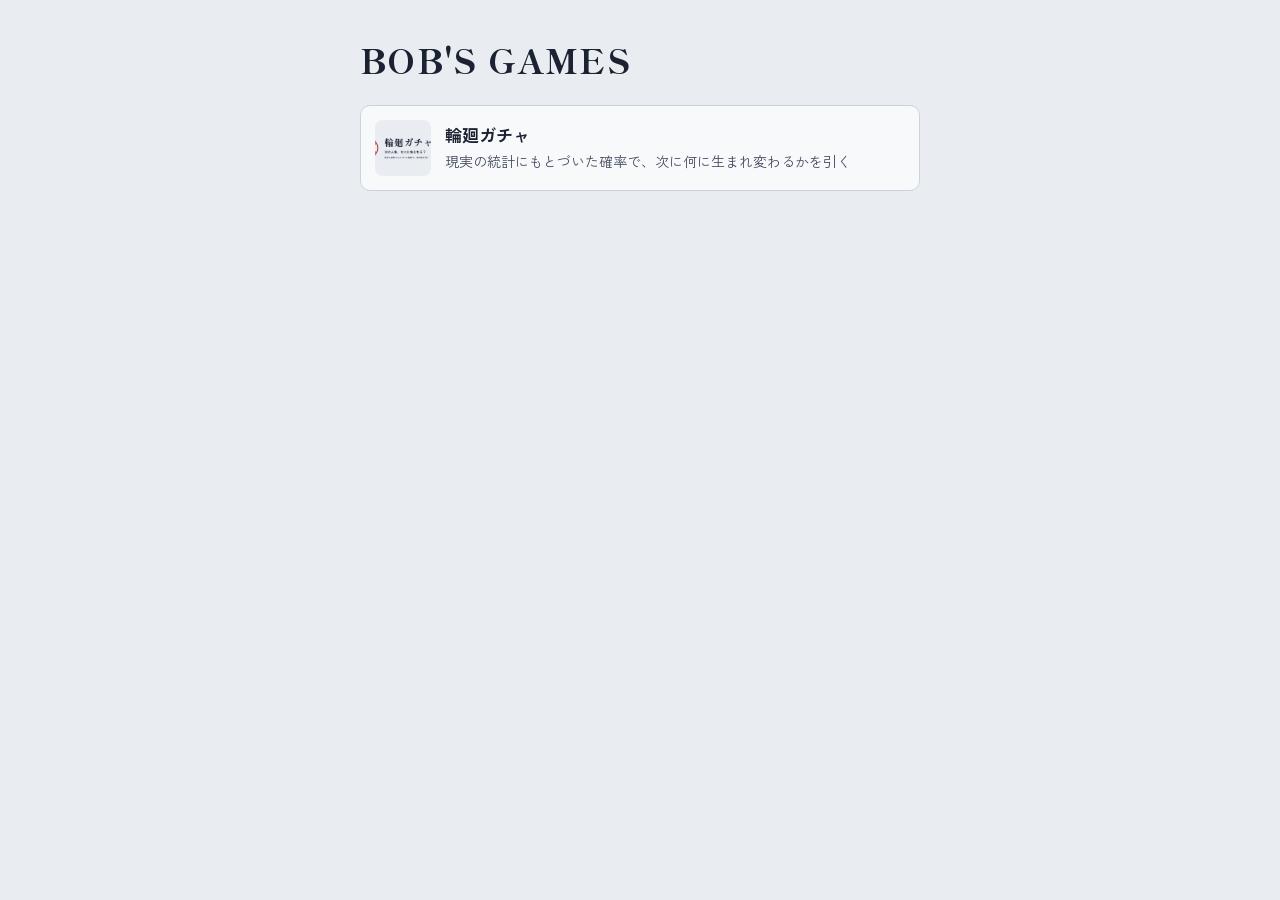
==== index.html @ 476ae943 "Add BOB'S GAMES top page and 輪廻ガチャ Co-Authored-By: Claude Opus 5.5 <noreply@anthropic.com>" ====
<!doctype html>
<html lang="ja">
<head>
<meta charset="utf-8">
<meta name="viewport" content="width=device-width, initial-scale=1, viewport-fit=cover">
<title>BOB'S GAMES</title>
<meta name="description" content="ぼぶがつくった無料ブラウザゲーム置き場。">
<link rel="canonical" href="https://b0bisore.com/">
<link rel="stylesheet" href="https://fonts.googleapis.com/css2?family=Shippori+Mincho+B1:wght@800&family=Zen+Kaku+Gothic+New:wght@400;700&display=swap">
<style>
/* 1列のゲーム一覧。ゲームが増えたら <li> を足す */
:root{--paper:#E9ECF1;--surface:#F8F9FB;--ink:#1B2232;--muted:#454D61;--line:#CCD2DD;--shu:#B3302A;color-scheme:light}
@media (prefers-color-scheme:dark){:root{--paper:#0F121A;--surface:#171B26;--ink:#E6E8EE;--muted:#B6BCC9;--line:#2A3041;--shu:#E2705C;color-scheme:dark}}
body{margin:0;background:var(--paper);color:var(--ink);font:16px/1.7 "Zen Kaku Gothic New","Hiragino Sans","Yu Gothic",system-ui,sans-serif;word-break:auto-phrase}
main{max-width:560px;margin:0 auto;padding:40px 16px 64px}
h1{font:800 34px/1.2 "Shippori Mincho B1","Yu Mincho",serif;margin:0 0 24px;letter-spacing:.04em}
ul{list-style:none;margin:0;padding:0;display:grid;gap:10px}
a.card{display:grid;grid-template-columns:56px 1fr;gap:14px;align-items:center;padding:14px;background:var(--surface);border:1px solid var(--line);border-radius:10px;color:inherit;text-decoration:none}
a.card:hover{border-color:var(--shu)}
a.card:focus-visible{outline:2px solid var(--shu);outline-offset:2px}
a.card img{width:56px;height:56px;border-radius:8px;object-fit:cover}
a.card b{display:block;font-size:17px}
a.card span{display:block;font-size:14px;color:var(--muted)}
</style>
</head>
<body>
<main>
  <h1>BOB'S GAMES</h1>
  <ul>
    <li><a class="card" href="/game/rinne-gacha/">
      <img src="/game/rinne-gacha/og.png" alt="">
      <div><b>輪廻ガチャ</b><span>現実の統計にもとづいた確率で、次に何に生まれ変わるかを引く</span></div>
    </a></li>
  </ul>
</main>
</body>
</html>
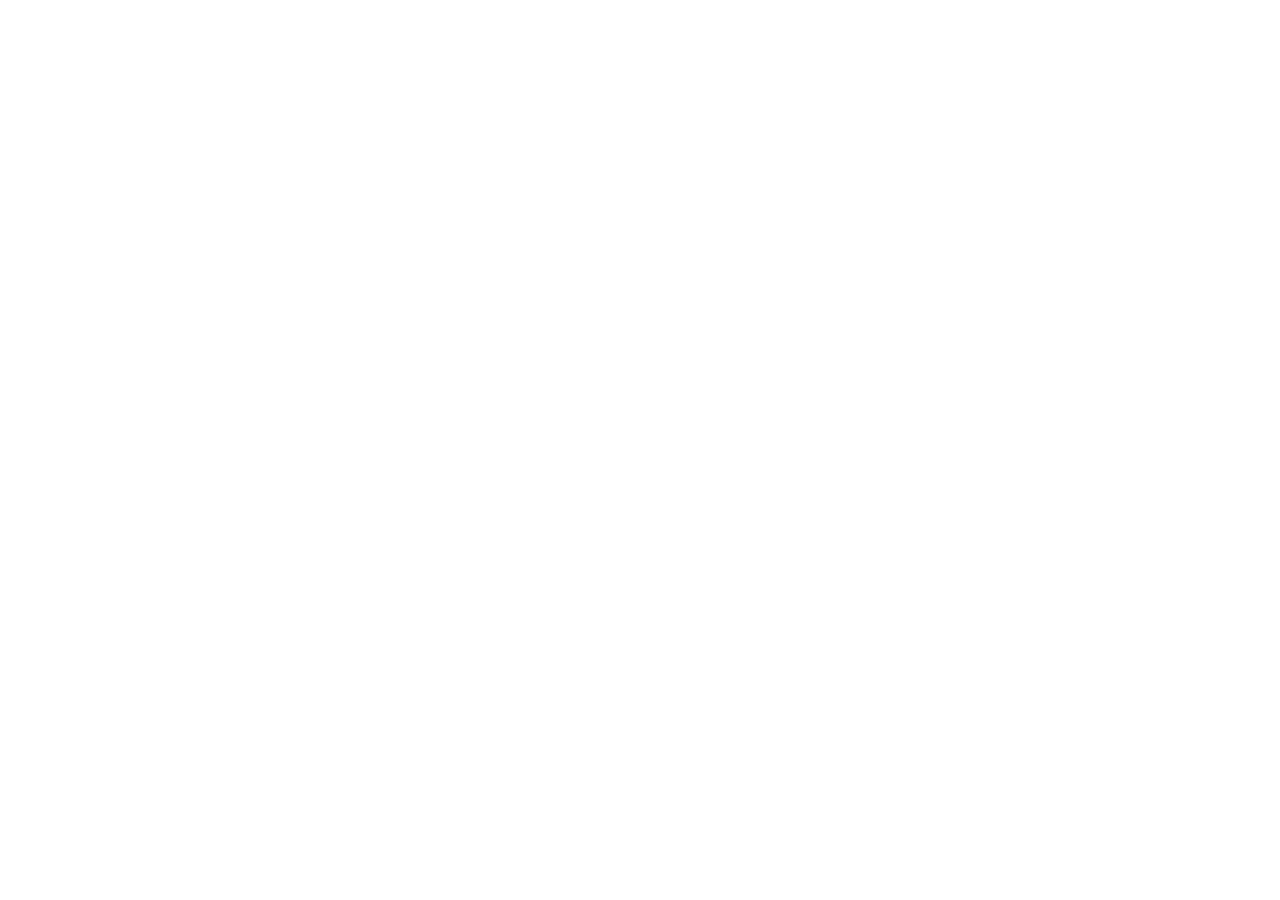
==== commit 7f1c0ec9: "Forward the top page to games.b0bisore.com The game list lives at games.b0bisore.com, so b0bisore.co" ====
--- a/index.html
+++ b/index.html
@@ -2,36 +2,14 @@
 <html lang="ja">
 <head>
 <meta charset="utf-8">
-<meta name="viewport" content="width=device-width, initial-scale=1, viewport-fit=cover">
+<meta name="viewport" content="width=device-width, initial-scale=1">
 <title>BOB'S GAMES</title>
-<meta name="description" content="ぼぶがつくった無料ブラウザゲーム置き場。">
-<link rel="canonical" href="https://b0bisore.com/">
-<link rel="stylesheet" href="https://fonts.googleapis.com/css2?family=Shippori+Mincho+B1:wght@800&family=Zen+Kaku+Gothic+New:wght@400;700&display=swap">
-<style>
-/* 1列のゲーム一覧。ゲームが増えたら <li> を足す */
-:root{--paper:#E9ECF1;--surface:#F8F9FB;--ink:#1B2232;--muted:#454D61;--line:#CCD2DD;--shu:#B3302A;color-scheme:light}
-@media (prefers-color-scheme:dark){:root{--paper:#0F121A;--surface:#171B26;--ink:#E6E8EE;--muted:#B6BCC9;--line:#2A3041;--shu:#E2705C;color-scheme:dark}}
-body{margin:0;background:var(--paper);color:var(--ink);font:16px/1.7 "Zen Kaku Gothic New","Hiragino Sans","Yu Gothic",system-ui,sans-serif;word-break:auto-phrase}
-main{max-width:560px;margin:0 auto;padding:40px 16px 64px}
-h1{font:800 34px/1.2 "Shippori Mincho B1","Yu Mincho",serif;margin:0 0 24px;letter-spacing:.04em}
-ul{list-style:none;margin:0;padding:0;display:grid;gap:10px}
-a.card{display:grid;grid-template-columns:56px 1fr;gap:14px;align-items:center;padding:14px;background:var(--surface);border:1px solid var(--line);border-radius:10px;color:inherit;text-decoration:none}
-a.card:hover{border-color:var(--shu)}
-a.card:focus-visible{outline:2px solid var(--shu);outline-offset:2px}
-a.card img{width:56px;height:56px;border-radius:8px;object-fit:cover}
-a.card b{display:block;font-size:17px}
-a.card span{display:block;font-size:14px;color:var(--muted)}
-</style>
+<!-- ゲーム一覧は games.b0bisore.com にあるので、トップはそちらへ転送する -->
+<meta http-equiv="refresh" content="0; url=https://games.b0bisore.com/">
+<link rel="canonical" href="https://games.b0bisore.com/">
+<style>body{margin:0;padding:40px 16px;font:16px/1.7 system-ui,sans-serif;text-align:center}</style>
 </head>
 <body>
-<main>
-  <h1>BOB'S GAMES</h1>
-  <ul>
-    <li><a class="card" href="/game/rinne-gacha/">
-      <img src="/game/rinne-gacha/og.png" alt="">
-      <div><b>輪廻ガチャ</b><span>現実の統計にもとづいた確率で、次に何に生まれ変わるかを引く</span></div>
-    </a></li>
-  </ul>
-</main>
+<p>ゲーム一覧は <a href="https://games.b0bisore.com/">games.b0bisore.com</a> に移りました。</p>
 </body>
 </html>
